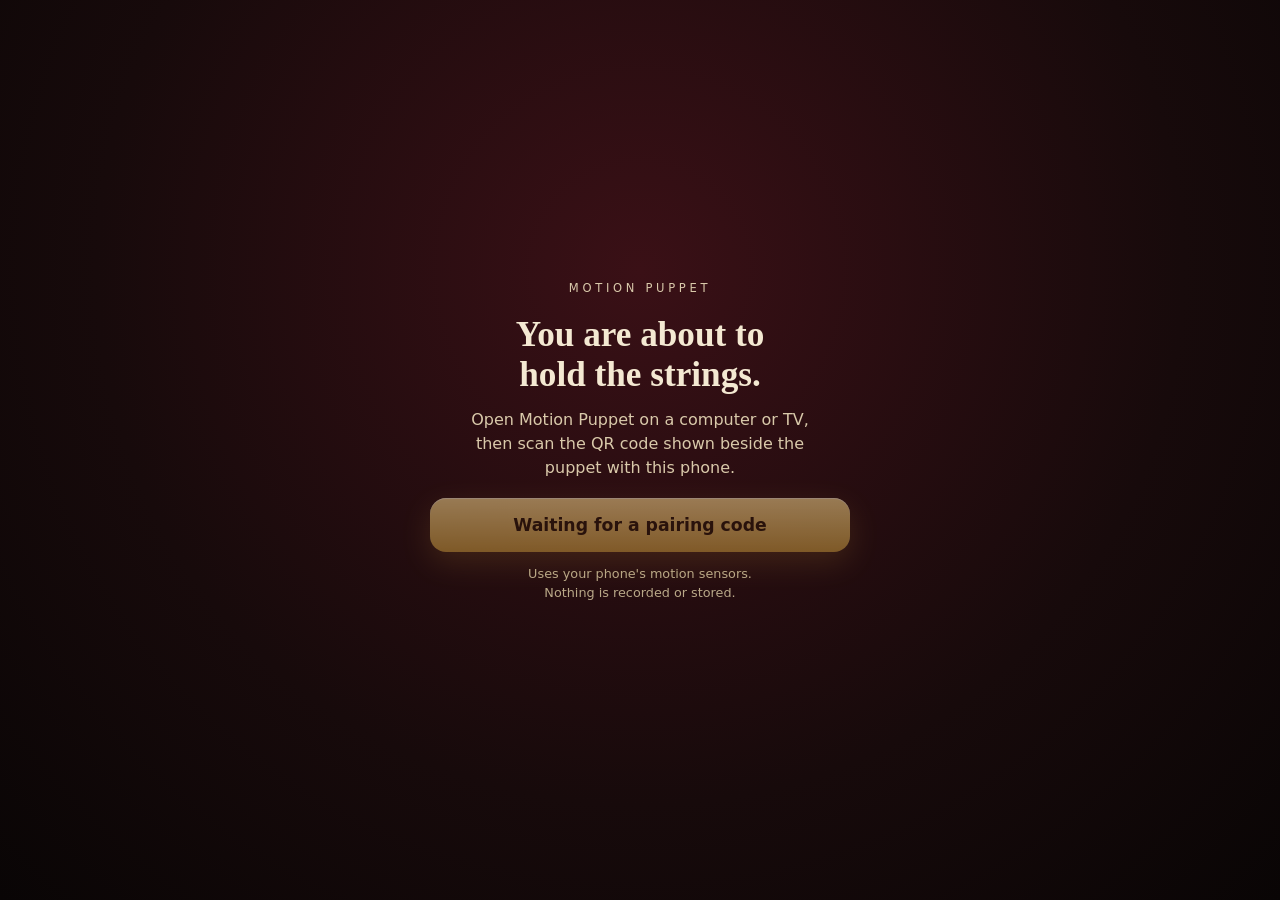
==== site/controller.html @ adade8ea "Motion Puppet: a physics-driven marionette played with your phone Desktop stage (Three.js + Rapier, " ====
<!doctype html>
<html lang="en">
<head>
	<meta charset="utf-8">
	<meta name="viewport" content="width=device-width, initial-scale=1, viewport-fit=cover, user-scalable=no">
	<title>Motion Puppet — Puppeteer</title>
	<meta name="theme-color" content="#120b0a">
	<meta name="apple-mobile-web-app-capable" content="yes">
	<link rel="icon" href="data:image/svg+xml,%3Csvg xmlns='http://www.w3.org/2000/svg' viewBox='0 0 64 64'%3E%3Crect width='64' height='64' rx='12' fill='%23160b0d'/%3E%3Cpath d='M12 14h40M32 8v12M18 14v18M46 14v18M32 20v8' stroke='%23d9a441' stroke-width='3' stroke-linecap='round'/%3E%3Ccircle cx='32' cy='36' r='8' fill='%23e8b98a'/%3E%3Crect x='24' y='45' width='16' height='13' rx='4' fill='%231f6f6b'/%3E%3C/svg%3E">
	<link rel="stylesheet" href="css/controller.css">
	<script type="importmap">
	{ "imports": { "three": "./vendor/three.module.js", "three/addons/": "./vendor/three-addons/" } }
	</script>
</head>
<body>
	<main class="board" id="board" hidden>
		<canvas id="view" aria-label="Top-down view of the puppet and its strings"></canvas>
		<canvas id="overlay" aria-hidden="true"></canvas>

		<header class="top">
			<div class="top__row">
				<span class="link" id="link"><i></i><b id="role">Connecting…</b></span>
				<span class="top__spacer"></span>
				<button class="chip" id="btn-pro" type="button" hidden>PRO ×2</button>
			</div>
			<nav class="modes" id="modes" aria-label="Control configuration"></nav>
			<p class="blurb" id="blurb"></p>
		</header>

		<section class="sheet" id="sheet" hidden aria-live="polite">
			<div class="sheet__head">
				<div>
					<h2 id="sheet-title"></h2>
					<p id="sheet-sub"></p>
				</div>
				<div class="meter" aria-hidden="true"><i id="sheet-meter"></i></div>
			</div>
			<label class="lift" id="lift">
				<span id="lift-label">Lift</span>
				<input id="lift-range" type="range" min="0" max="100" value="0">
			</label>
			<div class="sheet__actions" id="sheet-actions"></div>
		</section>

		<footer class="dock">
			<div class="stick" id="stick" hidden>
				<div class="stick__pad" id="stick-pad"><i id="stick-nub"></i></div>
				<span id="stick-label">Stick</span>
			</div>
			<div class="actions" id="actions"></div>
			<div class="tools">
				<button type="button" id="tool-camera" aria-pressed="false" title="Move the camera instead of the puppet"><svg viewBox="0 0 24 24"><path d="M4 8h3l2-2h6l2 2h3v11H4z"/><circle cx="12" cy="13" r="3.5"/></svg><span>Camera</span></button>
				<button type="button" id="tool-multi" aria-pressed="false" title="Select several controls"><svg viewBox="0 0 24 24"><rect x="4" y="4" width="11" height="11" rx="2"/><rect x="9" y="9" width="11" height="11" rx="2"/></svg><span>Multi</span></button>
				<button type="button" id="tool-level" title="Recalibrate the phone's neutral pose"><svg viewBox="0 0 24 24"><circle cx="12" cy="12" r="8"/><circle cx="12" cy="12" r="2.5"/><path d="M12 2v4M12 18v4M2 12h4M18 12h4"/></svg><span>Level</span></button>
				<button type="button" id="tool-reset" title="Reset the puppet and every control"><svg viewBox="0 0 24 24"><path d="M5 12a7 7 0 1 0 2.2-5.1"/><path d="M4 4v5h5"/></svg><span>Reset</span></button>
				<button type="button" id="tool-rig" hidden title="Edit the custom rig"><svg viewBox="0 0 24 24"><path d="M4 7h10M18 7h2M4 12h4M12 12h8M4 17h12M20 17h0"/><circle cx="16" cy="7" r="2"/><circle cx="10" cy="12" r="2"/><circle cx="18" cy="17" r="2"/></svg><span>Rig</span></button>
			</div>
		</footer>
	</main>

	<section class="screen" id="intro">
		<div class="screen__card">
			<p class="kicker">Motion Puppet</p>
			<h1>You are about to hold the strings.</h1>
			<p id="intro-text">Your phone becomes the wooden control bar of the marionette on the big screen. Tilt it, shake it, and pull the strings with your fingers.</p>
			<button class="primary" id="btn-start" type="button">Become the puppeteer</button>
			<p class="fine" id="intro-status" role="status" aria-live="polite">Uses your phone's motion sensors. Nothing is recorded or stored.</p>
		</div>
	</section>

	<section class="screen" id="calib" hidden>
		<div class="screen__card">
			<p class="kicker" id="calib-kicker">Calibration</p>
			<h1 id="calib-title">Hold your phone flat, like a tray.</h1>
			<p id="calib-text">Point its top edge at the stage and keep it still. This pose becomes "bar level" — you can redo it any time with the Level button.</p>
			<div class="level" id="level" aria-hidden="true">
				<svg viewBox="0 0 200 200">
					<circle cx="100" cy="100" r="92" class="level__rim"/>
					<circle cx="100" cy="100" r="34" class="level__zone"/>
					<path d="M100 8v22M100 170v22M8 100h22M170 100h22" class="level__ticks"/>
					<circle cx="100" cy="100" r="92" class="level__progress" id="level-progress" pathLength="100"/>
					<circle cx="100" cy="100" r="22" class="level__bubble" id="level-bubble"/>
				</svg>
			</div>
			<p class="fine" id="calib-status" role="status" aria-live="polite">Looking for motion sensors…</p>
			<button class="primary" id="btn-calibrate" type="button">Calibrate now</button>
			<button class="ghost" id="btn-skip" type="button">Use touch only</button>
		</div>
	</section>

	<section class="panel" id="rig-panel" hidden aria-label="Custom rig editor">
		<header class="panel__head">
			<h2>Custom Rig</h2>
			<button class="chip" id="rig-close" type="button">Done</button>
		</header>
		<nav class="tabs" id="rig-tabs">
			<button type="button" data-tab="strings" aria-pressed="true">Strings</button>
			<button type="button" data-tab="mapping" aria-pressed="false">Motion</button>
			<button type="button" data-tab="body" aria-pressed="false">Body</button>
			<button type="button" data-tab="saved" aria-pressed="false">Saved</button>
		</nav>
		<div class="panel__body" id="rig-body"></div>
	</section>

	<div class="toast" id="toast" role="status" aria-live="polite"></div>
	<noscript><p style="padding:2rem;color:#f4e9d2">The puppeteer's board needs JavaScript.</p></noscript>
	<script type="module" src="js/controller/main.js"></script>
</body>
</html>
---- site/css/controller.css ----
:root {
	--ink: #100909;
	--panel: rgba(24, 14, 12, 0.86);
	--line: rgba(226, 180, 87, 0.28);
	--gold: #e2b457;
	--cream: #f4e9d2;
	--muted: #b9a888;
	--teal: #49c5b6;
	--red: #ef6a55;
	--serif: "Iowan Old Style", "Palatino Linotype", Palatino, Georgia, serif;
	--sans: ui-sans-serif, system-ui, -apple-system, "Segoe UI", Roboto, sans-serif;
	--safe-t: env(safe-area-inset-top, 0px);
	--safe-b: env(safe-area-inset-bottom, 0px);
}

* { box-sizing: border-box; -webkit-tap-highlight-color: transparent; }

html, body {
	margin: 0;
	height: 100%;
	overflow: hidden;
	overscroll-behavior: none;
	background: radial-gradient(ellipse at 50% 38%, #2a1a14 0%, #150c0b 55%, #090505 100%);
	color: var(--cream);
	font-family: var(--sans);
	-webkit-user-select: none;
	user-select: none;
}

button { font: inherit; color: inherit; cursor: pointer; }
[hidden] { display: none !important; }

/* ---------------------------------------------------------------- board */

.board { position: fixed; inset: 0; }
#view, #overlay { position: absolute; inset: 0; width: 100%; height: 100%; display: block; touch-action: none; }
#overlay { pointer-events: none; }

.top {
	position: absolute;
	top: 0; left: 0; right: 0;
	padding: calc(var(--safe-t) + 8px) 10px 8px;
	background: linear-gradient(180deg, rgba(9, 5, 5, 0.92), rgba(9, 5, 5, 0));
	pointer-events: none;
}
.top > * { pointer-events: auto; }
.top__row { display: flex; align-items: center; gap: 8px; }
.top__spacer { flex: 1; }

.link { display: inline-flex; align-items: center; gap: 8px; font-size: 0.8rem; color: var(--muted); padding: 4px 0; }
.link i { width: 9px; height: 9px; border-radius: 50%; background: #c79a3c; box-shadow: 0 0 0 0 rgba(199, 154, 60, 0.6); animation: ping 1.6s infinite; }
.link.is-on i { background: #6fd08c; animation: none; box-shadow: 0 0 10px #6fd08c; }
.link.is-off i { background: var(--red); animation: none; }
.link b { font-weight: 600; color: var(--cream); }
@keyframes ping { 70% { box-shadow: 0 0 0 9px rgba(199, 154, 60, 0); } 100% { box-shadow: 0 0 0 0 rgba(199, 154, 60, 0); } }

.chip {
	border: 1px solid var(--line);
	background: rgba(226, 180, 87, 0.12);
	color: var(--gold);
	border-radius: 999px;
	padding: 6px 12px;
	font-size: 0.74rem;
	font-weight: 700;
	letter-spacing: 0.06em;
}

.modes {
	display: flex;
	gap: 7px;
	margin: 6px -10px 0;
	padding: 2px 10px 6px;
	overflow-x: auto;
	scrollbar-width: none;
	touch-action: pan-x;
}
.modes::-webkit-scrollbar { display: none; }
.modes button {
	flex: none;
	border: 1px solid var(--line);
	background: var(--panel);
	border-radius: 999px;
	padding: 9px 14px;
	font-size: 0.84rem;
	font-weight: 600;
	color: var(--muted);
	backdrop-filter: blur(8px);
}
.modes button[aria-pressed="true"] { background: linear-gradient(180deg, #f0c873, #c9993c); color: #2a1708; border-color: transparent; }

.blurb { margin: 2px 2px 0; font-size: 0.76rem; line-height: 1.35; color: var(--muted); max-width: 42ch; text-shadow: 0 1px 6px #000; transition: opacity 0.6s; }
.blurb.is-faded { opacity: 0; }

.lift { display: flex; align-items: center; gap: 12px; margin-top: 10px; }
.lift span { flex: none; width: 46px; font-size: 0.66rem; letter-spacing: 0.14em; text-transform: uppercase; color: var(--gold); }
.lift input { flex: 1; height: 30px; accent-color: var(--gold); touch-action: none; }

.sheet {
	position: absolute;
	left: 8px; right: 8px;
	bottom: calc(var(--safe-b) + 116px);
	padding: 10px 12px;
	border-radius: 16px;
	background: var(--panel);
	border: 1px solid var(--line);
	backdrop-filter: blur(10px);
}
.sheet__head { display: flex; align-items: center; gap: 12px; }
.sheet__head > div:first-child { flex: 1; min-width: 0; }
.sheet h2 { margin: 0; font-family: var(--serif); font-size: 1.02rem; }
.sheet p { margin: 1px 0 0; font-size: 0.74rem; color: var(--muted); white-space: nowrap; overflow: hidden; text-overflow: ellipsis; }
.meter { width: 64px; height: 8px; border-radius: 4px; background: rgba(255, 255, 255, 0.1); overflow: hidden; }
.meter i { display: block; height: 100%; width: 0; background: linear-gradient(90deg, #ffe2a8, #ff5a3c); border-radius: 4px; }
.sheet__actions { display: flex; flex-wrap: wrap; gap: 6px; margin-top: 8px; }
.sheet__actions:empty { display: none; }
.sheet__actions button { border: 1px solid var(--line); background: rgba(255, 255, 255, 0.05); border-radius: 10px; padding: 8px 11px; font-size: 0.78rem; font-weight: 600; }
.sheet__actions button[aria-pressed="true"] { background: var(--gold); color: #2a1708; border-color: transparent; }

.dock {
	position: absolute;
	left: 0; right: 0; bottom: 0;
	display: flex;
	align-items: flex-end;
	gap: 8px;
	padding: 10px 8px calc(var(--safe-b) + 8px);
	background: linear-gradient(0deg, rgba(9, 5, 5, 0.95) 40%, rgba(9, 5, 5, 0));
	pointer-events: none;
}
.dock > * { pointer-events: auto; }

.stick { display: flex; flex-direction: column; align-items: center; gap: 3px; font-size: 0.62rem; letter-spacing: 0.1em; text-transform: uppercase; color: var(--muted); }
.stick__pad { width: 92px; height: 92px; border-radius: 50%; background: radial-gradient(circle, rgba(226, 180, 87, 0.16), rgba(226, 180, 87, 0.04)); border: 1px solid var(--line); position: relative; touch-action: none; }
.stick__pad i { position: absolute; left: 50%; top: 50%; width: 40px; height: 40px; margin: -20px; border-radius: 50%; background: radial-gradient(circle at 35% 30%, #f6d58c, #b9882f); box-shadow: 0 4px 12px rgba(0, 0, 0, 0.6); }

.actions { flex: 1; display: flex; flex-wrap: wrap; gap: 6px; justify-content: center; align-self: center; }
.actions button { border: 1px solid var(--line); background: var(--panel); border-radius: 12px; padding: 12px 14px; font-size: 0.84rem; font-weight: 700; min-width: 64px; }
.actions button:active { background: var(--gold); color: #2a1708; }

.tools { display: grid; grid-template-columns: repeat(2, 1fr); gap: 5px; }
.tools button { display: flex; flex-direction: column; align-items: center; gap: 2px; width: 54px; padding: 7px 2px 5px; border-radius: 12px; border: 1px solid var(--line); background: var(--panel); font-size: 0.6rem; letter-spacing: 0.04em; color: var(--muted); }
.tools svg { width: 20px; height: 20px; fill: none; stroke: currentColor; stroke-width: 1.7; stroke-linecap: round; stroke-linejoin: round; }
.tools button[aria-pressed="true"] { background: var(--gold); color: #2a1708; border-color: transparent; }

/* --------------------------------------------------------------- screens */

.screen {
	position: fixed;
	inset: 0;
	z-index: 20;
	display: grid;
	place-items: center;
	padding: calc(var(--safe-t) + 20px) 22px calc(var(--safe-b) + 20px);
	background: radial-gradient(ellipse at 50% 30%, #3a1016 0%, #170a0b 60%, #090505 100%);
	overflow-y: auto;
	touch-action: pan-y;
}
.screen.is-over { background: rgba(9, 5, 5, 0.88); backdrop-filter: blur(6px); }
.screen__card { width: min(420px, 100%); text-align: center; }
.kicker { margin: 0 0 10px; font-size: 0.72rem; letter-spacing: 0.32em; text-transform: uppercase; color: var(--gold); }
.screen h1 { margin: 0 0 12px; font-family: var(--serif); font-size: clamp(1.6rem, 7vw, 2.2rem); line-height: 1.15; text-wrap: balance; }
.screen p { margin: 0 auto 18px; line-height: 1.5; color: #d9c9aa; max-width: 34ch; text-wrap: pretty; }
.fine { font-size: 0.8rem; color: var(--muted) !important; min-height: 2.4em; }
.fine.is-error { color: #ffb3a4 !important; }

.primary {
	display: block;
	width: 100%;
	border: 0;
	border-radius: 16px;
	padding: 17px 20px;
	font-size: 1.08rem;
	font-weight: 700;
	color: #2a1708;
	background: linear-gradient(180deg, #f6d58c, #c9993c);
	box-shadow: 0 10px 30px rgba(201, 153, 60, 0.3), inset 0 1px 0 rgba(255, 255, 255, 0.5);
	margin-bottom: 12px;
}
.primary:disabled { opacity: 0.55; }
.ghost { display: block; width: 100%; border: 1px solid var(--line); background: transparent; border-radius: 16px; padding: 14px; color: var(--muted); font-weight: 600; }

.level { width: min(230px, 58vw); margin: 4px auto 14px; }
.level svg { width: 100%; display: block; overflow: visible; }
.level__rim { fill: rgba(255, 255, 255, 0.04); stroke: var(--line); stroke-width: 2; }
.level__zone { fill: none; stroke: rgba(111, 208, 140, 0.55); stroke-width: 2; stroke-dasharray: 4 5; }
.level__ticks { stroke: var(--line); stroke-width: 2; }
.level__progress { opacity: 0; fill: none; stroke: #6fd08c; stroke-width: 6; stroke-linecap: round; stroke-dasharray: 0 100; transform: rotate(-90deg); transform-origin: 100px 100px; }
.level__bubble { fill: #e2b457; opacity: 0.92; transition: fill 0.2s; }
.level.is-level .level__bubble { fill: #6fd08c; }

/* ---------------------------------------------------------------- panel */

.panel {
	position: fixed;
	inset: 0;
	z-index: 15;
	display: flex;
	flex-direction: column;
	background: rgba(14, 8, 8, 0.97);
	padding-top: var(--safe-t);
}
.panel__head { display: flex; align-items: center; justify-content: space-between; padding: 12px 14px 6px; }
.panel__head h2 { margin: 0; font-family: var(--serif); font-size: 1.3rem; }
.tabs { display: flex; gap: 6px; padding: 4px 14px 10px; }
.tabs button { flex: 1; border: 1px solid var(--line); background: transparent; border-radius: 10px; padding: 9px 4px; font-size: 0.8rem; font-weight: 600; color: var(--muted); }
.tabs button[aria-pressed="true"] { background: var(--gold); color: #2a1708; border-color: transparent; }
.panel__body { flex: 1; overflow-y: auto; padding: 0 14px calc(var(--safe-b) + 24px); touch-action: pan-y; -webkit-overflow-scrolling: touch; }

.row { border: 1px solid var(--line); border-radius: 14px; padding: 10px 12px; margin-bottom: 8px; background: rgba(255, 255, 255, 0.03); }
.row__head { display: flex; align-items: center; gap: 10px; }
.row__head strong { flex: 1; font-size: 0.92rem; min-width: 0; overflow: hidden; text-overflow: ellipsis; white-space: nowrap; }
.row__head small { color: var(--muted); font-size: 0.72rem; }
.row__more { margin-top: 10px; display: grid; gap: 8px; }
.field { display: grid; grid-template-columns: 92px 1fr 46px; align-items: center; gap: 8px; font-size: 0.78rem; color: var(--muted); }
.field output { text-align: right; font-variant-numeric: tabular-nums; color: var(--cream); }
.field input[type="range"] { width: 100%; accent-color: var(--gold); }
.field select, .field input[type="text"], .panel textarea, .panel input[type="text"] {
	grid-column: 2 / 4;
	width: 100%;
	background: #1d1211;
	color: var(--cream);
	border: 1px solid var(--line);
	border-radius: 9px;
	padding: 8px;
	font: inherit;
	font-size: 0.8rem;
	-webkit-user-select: text;
	user-select: text;
}
.panel textarea { min-height: 150px; font-family: ui-monospace, Menlo, monospace; font-size: 0.7rem; }
.switch { appearance: none; width: 40px; height: 24px; border-radius: 12px; background: #3a2a26; position: relative; flex: none; transition: background 0.2s; }
.switch::after { content: ""; position: absolute; top: 3px; left: 3px; width: 18px; height: 18px; border-radius: 50%; background: var(--cream); transition: transform 0.2s; }
.switch:checked { background: var(--gold); }
.switch:checked::after { transform: translateX(16px); }
.mini { border: 1px solid var(--line); background: transparent; border-radius: 9px; padding: 7px 10px; font-size: 0.76rem; font-weight: 600; color: var(--cream); }
.mini--danger { color: #ffb3a4; border-color: rgba(239, 106, 85, 0.4); }
.wide { width: 100%; padding: 12px; margin: 4px 0 10px; }
.btnrow { display: flex; gap: 6px; flex-wrap: wrap; margin: 6px 0 10px; }
.note { font-size: 0.76rem; color: var(--muted); line-height: 1.45; margin: 4px 2px 12px; }

.toast {
	position: fixed;
	z-index: 30;
	left: 50%;
	bottom: calc(var(--safe-b) + 150px);
	transform: translate(-50%, 16px);
	max-width: 86vw;
	padding: 9px 16px;
	border-radius: 999px;
	background: rgba(20, 10, 9, 0.94);
	border: 1px solid var(--line);
	font-size: 0.82rem;
	text-align: center;
	opacity: 0;
	transition: opacity 0.3s, transform 0.3s;
	pointer-events: none;
}
.toast.is-on { opacity: 1; transform: translate(-50%, 0); }

@media (orientation: landscape) and (max-height: 500px) {
	.blurb { display: none; }
	.sheet { left: auto; right: 70px; width: 300px; bottom: calc(var(--safe-b) + 8px); }
}

@media (prefers-reduced-motion: reduce) {
	.link i { animation: none; }
	.toast, .blurb { transition: none; }
}
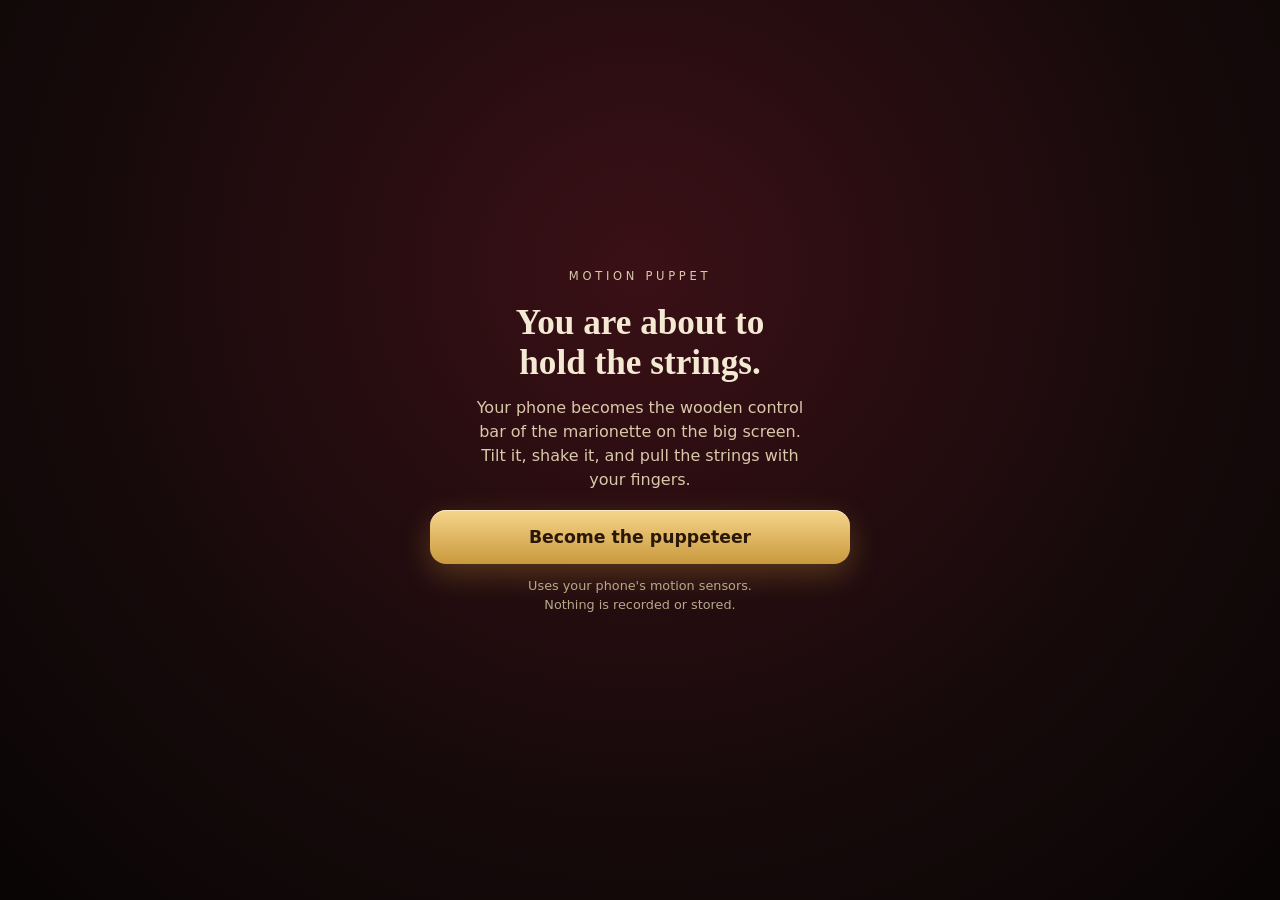
==== commit e0360bdf: "Phone: moves strip from the shared list, prominent Reset puppet The dock gains a sideways-scrolling " ====
--- a/site/controller.html
+++ b/site/controller.html
@@ -42,18 +42,23 @@
 			<div class="sheet__actions" id="sheet-actions"></div>
 		</section>
 
-		<footer class="dock">
-			<div class="stick" id="stick" hidden>
-				<div class="stick__pad" id="stick-pad"><i id="stick-nub"></i></div>
-				<span id="stick-label">Stick</span>
-			</div>
-			<div class="actions" id="actions"></div>
-			<div class="tools">
-				<button type="button" id="tool-camera" aria-pressed="false" title="Move the camera instead of the puppet"><svg viewBox="0 0 24 24"><path d="M4 8h3l2-2h6l2 2h3v11H4z"/><circle cx="12" cy="13" r="3.5"/></svg><span>Camera</span></button>
-				<button type="button" id="tool-multi" aria-pressed="false" title="Select several controls"><svg viewBox="0 0 24 24"><rect x="4" y="4" width="11" height="11" rx="2"/><rect x="9" y="9" width="11" height="11" rx="2"/></svg><span>Multi</span></button>
-				<button type="button" id="tool-level" title="Recalibrate the phone's neutral pose"><svg viewBox="0 0 24 24"><circle cx="12" cy="12" r="8"/><circle cx="12" cy="12" r="2.5"/><path d="M12 2v4M12 18v4M2 12h4M18 12h4"/></svg><span>Level</span></button>
-				<button type="button" id="tool-reset" title="Reset the puppet and every control"><svg viewBox="0 0 24 24"><path d="M5 12a7 7 0 1 0 2.2-5.1"/><path d="M4 4v5h5"/></svg><span>Reset</span></button>
-				<button type="button" id="tool-rig" hidden title="Edit the custom rig"><svg viewBox="0 0 24 24"><path d="M4 7h10M18 7h2M4 12h4M12 12h8M4 17h12M20 17h0"/><circle cx="16" cy="7" r="2"/><circle cx="10" cy="12" r="2"/><circle cx="18" cy="17" r="2"/></svg><span>Rig</span></button>
+		<footer class="dock" id="dock">
+			<nav class="moves" id="moves" aria-label="Moves"></nav>
+			<div class="dock__row">
+				<div class="stick" id="stick" hidden>
+					<div class="stick__pad" id="stick-pad"><i id="stick-nub"></i></div>
+					<span id="stick-label">Stick</span>
+				</div>
+				<div class="dock__mid">
+					<div class="actions" id="actions"></div>
+					<button class="reset" type="button" id="tool-reset" title="Stand the puppet back up, re-tie its strings and let go of every control"><svg viewBox="0 0 24 24" aria-hidden="true"><path d="M5 12a7 7 0 1 0 2.2-5.1"/><path d="M4 4v5h5"/></svg><span>Reset puppet</span></button>
+				</div>
+				<div class="tools">
+					<button type="button" id="tool-camera" aria-pressed="false" title="Move the camera instead of the puppet"><svg viewBox="0 0 24 24"><path d="M4 8h3l2-2h6l2 2h3v11H4z"/><circle cx="12" cy="13" r="3.5"/></svg><span>Camera</span></button>
+					<button type="button" id="tool-multi" aria-pressed="false" title="Select several controls"><svg viewBox="0 0 24 24"><rect x="4" y="4" width="11" height="11" rx="2"/><rect x="9" y="9" width="11" height="11" rx="2"/></svg><span>Multi</span></button>
+					<button type="button" id="tool-level" title="Recalibrate the phone's neutral pose"><svg viewBox="0 0 24 24"><circle cx="12" cy="12" r="8"/><circle cx="12" cy="12" r="2.5"/><path d="M12 2v4M12 18v4M2 12h4M18 12h4"/></svg><span>Level</span></button>
+					<button type="button" id="tool-rig" hidden title="Edit the custom rig"><svg viewBox="0 0 24 24"><path d="M4 7h10M18 7h2M4 12h4M12 12h8M4 17h12M20 17h0"/><circle cx="16" cy="7" r="2"/><circle cx="10" cy="12" r="2"/><circle cx="18" cy="17" r="2"/></svg><span>Rig</span></button>
+				</div>
 			</div>
 		</footer>
 	</main>
--- a/site/css/controller.css
+++ b/site/css/controller.css
@@ -95,10 +95,11 @@
 .lift span { flex: none; width: 46px; font-size: 0.66rem; letter-spacing: 0.14em; text-transform: uppercase; color: var(--gold); }
 .lift input { flex: 1; height: 30px; accent-color: var(--gold); touch-action: none; }
 
+/* --dock-h is the dock's measured height (set from main.js), so the sheet always clears it. */
 .sheet {
 	position: absolute;
 	left: 8px; right: 8px;
-	bottom: calc(var(--safe-b) + 116px);
+	bottom: calc(var(--dock-h, calc(var(--safe-b) + 172px)) - 6px);
 	padding: 10px 12px;
 	border-radius: 16px;
 	background: var(--panel);
@@ -120,21 +121,78 @@
 	position: absolute;
 	left: 0; right: 0; bottom: 0;
 	display: flex;
-	align-items: flex-end;
+	flex-direction: column;
 	gap: 8px;
 	padding: 10px 8px calc(var(--safe-b) + 8px);
 	background: linear-gradient(0deg, rgba(9, 5, 5, 0.95) 40%, rgba(9, 5, 5, 0));
 	pointer-events: none;
 }
-.dock > * { pointer-events: auto; }
+.dock__row { display: flex; align-items: flex-end; gap: 8px; }
+.dock__row > *, .moves { pointer-events: auto; }
+.dock__row > .dock__mid { flex: 1; min-width: 0; display: flex; flex-direction: column; align-items: stretch; gap: 6px; pointer-events: none; }
+.dock__mid > * { pointer-events: auto; }
+
+/* One-tap moves: a strip to flick through sideways, so the list can grow without eating the board. */
+.moves {
+	display: grid;
+	grid-auto-flow: column;
+	grid-auto-columns: max-content;
+	gap: 6px;
+	margin: 0 -8px;
+	padding: 2px 8px;
+	overflow-x: auto;
+	scrollbar-width: none;
+	touch-action: pan-x;
+	-webkit-overflow-scrolling: touch;
+	-webkit-mask-image: linear-gradient(90deg, transparent, #000 12px, #000 calc(100% - 34px), transparent);
+	mask-image: linear-gradient(90deg, transparent, #000 12px, #000 calc(100% - 34px), transparent);
+}
+.moves::-webkit-scrollbar { display: none; }
+.moves button {
+	flex: none;
+	border: 1px solid var(--line);
+	background: var(--panel);
+	border-radius: 999px;
+	padding: 11px 15px;
+	font-size: 0.84rem;
+	font-weight: 700;
+	white-space: nowrap;
+	backdrop-filter: blur(8px);
+	transition: background 0.5s, color 0.5s;
+}
+.moves button:active, .moves button.is-playing { background: var(--gold); color: #2a1708; transition: none; }
+/* A tall phone has room for two rows, which halves the flicking. */
+@media (orientation: portrait) and (min-height: 740px) {
+	.moves { grid-template-rows: repeat(2, auto); }
+	.moves button { padding: 9px 14px; }
+}
 
 .stick { display: flex; flex-direction: column; align-items: center; gap: 3px; font-size: 0.62rem; letter-spacing: 0.1em; text-transform: uppercase; color: var(--muted); }
 .stick__pad { width: 92px; height: 92px; border-radius: 50%; background: radial-gradient(circle, rgba(226, 180, 87, 0.16), rgba(226, 180, 87, 0.04)); border: 1px solid var(--line); position: relative; touch-action: none; }
 .stick__pad i { position: absolute; left: 50%; top: 50%; width: 40px; height: 40px; margin: -20px; border-radius: 50%; background: radial-gradient(circle at 35% 30%, #f6d58c, #b9882f); box-shadow: 0 4px 12px rgba(0, 0, 0, 0.6); }
 
-.actions { flex: 1; display: flex; flex-wrap: wrap; gap: 6px; justify-content: center; align-self: center; }
-.actions button { border: 1px solid var(--line); background: var(--panel); border-radius: 12px; padding: 12px 14px; font-size: 0.84rem; font-weight: 700; min-width: 64px; }
+.actions { display: flex; flex-wrap: wrap; gap: 6px; justify-content: center; }
+.actions:empty { display: none; }
+.actions button { flex: 1; border: 1px solid var(--line); background: var(--panel); border-radius: 12px; padding: 12px 10px; font-size: 0.84rem; font-weight: 700; min-width: 60px; }
 .actions button:active { background: var(--gold); color: #2a1708; }
+
+/* The way out of any tangle, on every phone. */
+.reset {
+	display: flex;
+	align-items: center;
+	justify-content: center;
+	gap: 8px;
+	padding: 12px 10px;
+	border-radius: 12px;
+	border: 1px solid rgba(239, 106, 85, 0.55);
+	background: linear-gradient(180deg, rgba(125, 17, 28, 0.78), rgba(74, 10, 18, 0.82));
+	color: #ffe3da;
+	font-size: 0.84rem;
+	font-weight: 700;
+	white-space: nowrap;
+}
+.reset svg { flex: none; width: 18px; height: 18px; fill: none; stroke: currentColor; stroke-width: 2; stroke-linecap: round; stroke-linejoin: round; }
+.reset:active { background: var(--red); color: #2a0b06; }
 
 .tools { display: grid; grid-template-columns: repeat(2, 1fr); gap: 5px; }
 .tools button { display: flex; flex-direction: column; align-items: center; gap: 2px; width: 54px; padding: 7px 2px 5px; border-radius: 12px; border: 1px solid var(--line); background: var(--panel); font-size: 0.6rem; letter-spacing: 0.04em; color: var(--muted); }
@@ -241,7 +299,7 @@
 	position: fixed;
 	z-index: 30;
 	left: 50%;
-	bottom: calc(var(--safe-b) + 150px);
+	bottom: calc(var(--dock-h, calc(var(--safe-b) + 172px)) + 28px);
 	transform: translate(-50%, 16px);
 	max-width: 86vw;
 	padding: 9px 16px;
@@ -259,9 +317,15 @@
 @media (orientation: landscape) and (max-height: 500px) {
 	.blurb { display: none; }
 	.sheet { left: auto; right: 70px; width: 300px; bottom: calc(var(--safe-b) + 8px); }
+	/* A wide, short screen: the moves share the dock's one row instead of stacking on top of it. */
+	.dock { flex-direction: row; align-items: flex-end; }
+	.dock__row { display: contents; }
+	.moves { order: 1; flex: 1; min-width: 0; margin: 0; }
+	.dock__row > .dock__mid { order: 2; flex: none; }
+	.tools { order: 3; }
 }
 
 @media (prefers-reduced-motion: reduce) {
 	.link i { animation: none; }
-	.toast, .blurb { transition: none; }
-}
+	.toast, .blurb, .moves button { transition: none; }
+}
